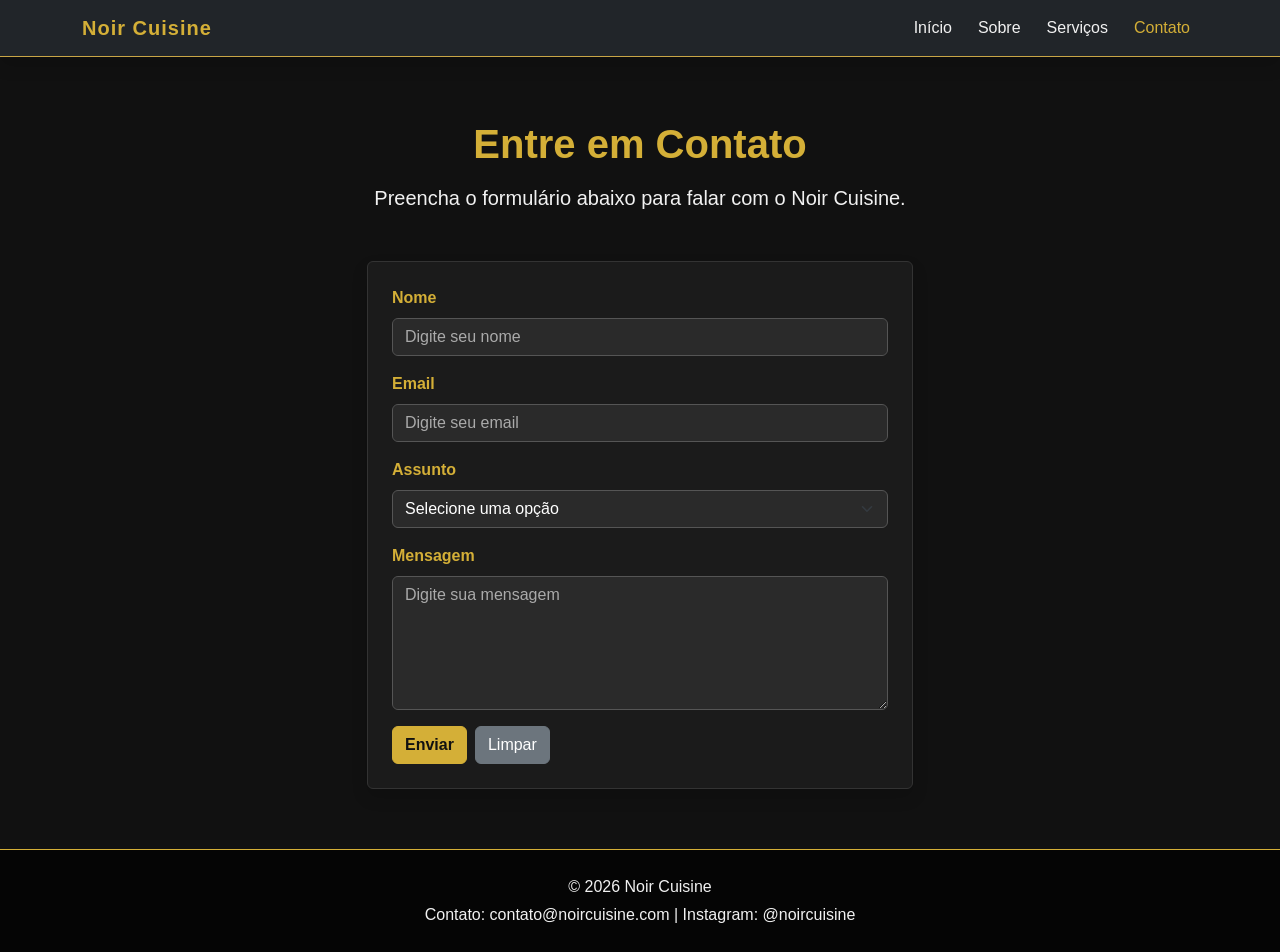
==== contato.html @ fc848b67 "versao 1.0" ====
<!DOCTYPE html>
<html lang="pt-BR">
<head>
    <meta charset="UTF-8">
    <meta name="viewport" content="width=device-width, initial-scale=1.0">
    <title>Noir Cuisine - Contato</title>

    <link href="https://cdn.jsdelivr.net/npm/bootstrap@5.3.3/dist/css/bootstrap.min.css" rel="stylesheet">
    <link rel="stylesheet" href="styles.css">
</head>
<body>

    <nav class="navbar navbar-expand-lg navbar-dark bg-dark fixed-top shadow">
        <div class="container">
            <a class="navbar-brand fw-bold" href="index.html">Noir Cuisine</a>

            <button class="navbar-toggler" type="button" data-bs-toggle="collapse" data-bs-target="#menu">
                <span class="navbar-toggler-icon"></span>
            </button>

            <div class="collapse navbar-collapse" id="menu">
                <ul class="navbar-nav ms-auto">
                    <li class="nav-item"><a class="nav-link" href="index.html">Início</a></li>
                    <li class="nav-item"><a class="nav-link" href="sobre.html">Sobre</a></li>
                    <li class="nav-item"><a class="nav-link" href="servicos.html">Serviços</a></li>
                    <li class="nav-item"><a class="nav-link active" href="contato.html">Contato</a></li>
                </ul>
            </div>
        </div>
    </nav>

    <main class="container pagina-interna">

        <section class="text-center mb-5">
            <h1 class="titulo">Entre em Contato</h1>
            <p class="lead">
                Preencha o formulário abaixo para falar com o Noir Cuisine.
            </p>
        </section>

        <!-- Formulário centralizado e responsivo -->
        <section class="row justify-content-center">
            <div class="col-md-8 col-lg-6">

                <form class="formulario p-4 rounded shadow">

                    <div class="mb-3">
                        <label for="nome" class="form-label">Nome</label>
                        <input type="text" class="form-control" id="nome" placeholder="Digite seu nome" required>
                    </div>

                    <div class="mb-3">
                        <label for="email" class="form-label">Email</label>
                        <input type="email" class="form-control" id="email" placeholder="Digite seu email" required>
                    </div>

                    <div class="mb-3">
                        <label for="assunto" class="form-label">Assunto</label>
                        <select class="form-select" id="assunto" required>
                            <option value="">Selecione uma opção</option>
                            <option value="reserva">Reserva de mesa</option>
                            <option value="evento">Evento privado</option>
                            <option value="duvida">Dúvida</option>
                            <option value="outro">Outro assunto</option>
                        </select>
                    </div>

                    <div class="mb-3">
                        <label for="mensagem" class="form-label">Mensagem</label>
                        <textarea class="form-control" id="mensagem" rows="5" placeholder="Digite sua mensagem" required></textarea>
                    </div>

                    <div class="d-flex gap-2">
                        <button type="submit" class="btn btn-primary">Enviar</button>
                        <button type="reset" class="btn btn-secondary">Limpar</button>
                    </div>

                </form>

            </div>
        </section>

    </main>

    <footer class="footer">
        <div class="container text-center">
            <p class="mb-1">&copy; 2026 Noir Cuisine</p>
            <p class="mb-0">Contato: contato@noircuisine.com | Instagram: @noircuisine</p>
        </div>
    </footer>

    <script src="https://cdn.jsdelivr.net/npm/bootstrap@5.3.3/dist/js/bootstrap.bundle.min.js"></script>

</body>
</html>
---- styles.css ----
/* Configuração geral */
* {
    margin: 0;
    padding: 0;
    box-sizing: border-box;
}

body {
    background-color: #111111;
    color: #f1f1f1;
    font-family: Arial, Helvetica, sans-serif;
}

/* Para compensar o menu fixo */
.pagina-interna {
    padding-top: 120px;
    min-height: 80vh;
}

/* Navbar */
.navbar {
    border-bottom: 1px solid #c9a646;
}

.navbar-brand {
    color: #d4af37 !important;
    letter-spacing: 1px;
}

.nav-link {
    color: #f1f1f1 !important;
    margin-left: 10px;
}

.nav-link:hover,
.nav-link.active {
    color: #d4af37 !important;
}

/* Carrossel */
.carousel {
    margin-top: 56px;
}

.carousel-img {
    height: 550px;
    object-fit: cover;
    filter: brightness(45%);
}

.carousel-caption {
    bottom: 35%;
}

.carousel-caption h1 {
    font-size: 55px;
    font-weight: bold;
    color: #d4af37;
    text-shadow: 2px 2px 8px #000;
}

.carousel-caption p {
    font-size: 22px;
    text-shadow: 2px 2px 8px #000;
}

/* Títulos */
.titulo {
    color: #d4af37;
    font-weight: bold;
    margin-bottom: 15px;
}

/* Cards */
.card-noir {
    background-color: #1b1b1b;
    color: #f1f1f1;
    border: 1px solid #333;
    transition: 0.3s;
}

.card-noir:hover {
    transform: translateY(-5px);
    border-color: #d4af37;
    box-shadow: 0 0 15px rgba(212, 175, 55, 0.3);
}

.card-noir img {
    height: 230px;
    object-fit: cover;
}

.card-title {
    color: #d4af37;
    font-weight: bold;
}

/* Botões */
.btn-primary {
    background-color: #d4af37;
    border-color: #d4af37;
    color: #111;
    font-weight: bold;
}

.btn-primary:hover {
    background-color: #b8942f;
    border-color: #b8942f;
    color: #111;
}

.btn-success {
    font-weight: bold;
}

.btn-danger {
    font-weight: bold;
}

.btn-outline-light:hover {
    color: #111;
}

/* Boxes informativos */
.box-info {
    background-color: #1b1b1b;
    padding: 25px;
    border-radius: 10px;
    border: 1px solid #333;
    height: 100%;
}

.box-info h4,
.box-info h5 {
    color: #d4af37;
    font-weight: bold;
}

/* Área destaque */
.area-destaque {
    background-color: #181818;
    border: 1px solid #333;
}

/* Formulário */
.formulario {
    background-color: #1b1b1b;
    border: 1px solid #333;
}

.form-label {
    color: #d4af37;
    font-weight: bold;
}

.form-control,
.form-select {
    background-color: #2a2a2a;
    color: #fff;
    border: 1px solid #555;
}

.form-control:focus,
.form-select:focus {
    background-color: #2a2a2a;
    color: #fff;
    border-color: #d4af37;
    box-shadow: 0 0 8px rgba(212, 175, 55, 0.5);
}

.form-control::placeholder {
    color: #aaa;
}

/* Rodapé */
.footer {
    background-color: #050505;
    color: #f1f1f1;
    padding: 25px 0;
    margin-top: 60px;
    border-top: 1px solid #d4af37;
}

/* Responsividade */
@media (max-width: 768px) {
    .carousel-img {
        height: 380px;
    }

    .carousel-caption {
        bottom: 25%;
    }

    .carousel-caption h1 {
        font-size: 34px;
    }

    .carousel-caption p {
        font-size: 16px;
    }

    .pagina-interna {
        padding-top: 100px;
    }
}
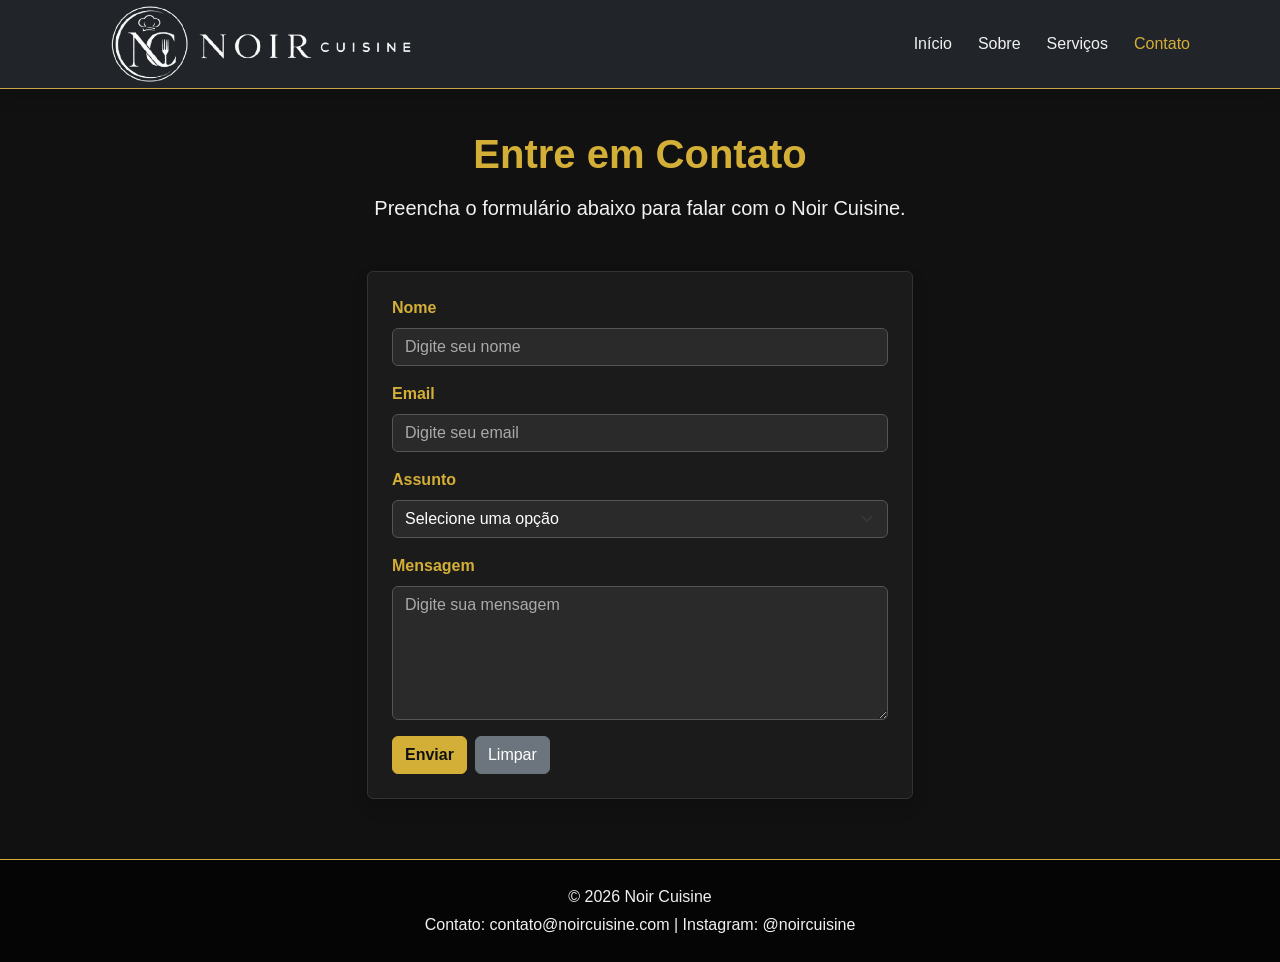
==== commit 10af6a2b: "versao 4.8" ====
--- a/contato.html
+++ b/contato.html
@@ -1,5 +1,6 @@
 <!DOCTYPE html>
 <html lang="pt-BR">
+
 <head>
     <meta charset="UTF-8">
     <meta name="viewport" content="width=device-width, initial-scale=1.0">
@@ -8,12 +9,16 @@
     <link href="https://cdn.jsdelivr.net/npm/bootstrap@5.3.3/dist/css/bootstrap.min.css" rel="stylesheet">
     <link rel="stylesheet" href="styles.css">
 </head>
+
 <body>
 
     <nav class="navbar navbar-expand-lg navbar-dark bg-dark fixed-top shadow">
         <div class="container">
-            <a class="navbar-brand fw-bold" href="index.html">Noir Cuisine</a>
 
+            <!-- LOGO NO LUGAR DO NOME DA EMPRESA -->
+            <a class="navbar-brand" href="index.html">
+                <img src="noircuisine_logo.png" alt="Logo Noir Cuisine" class="logo-navbar">
+            </a>
             <button class="navbar-toggler" type="button" data-bs-toggle="collapse" data-bs-target="#menu">
                 <span class="navbar-toggler-icon"></span>
             </button>
@@ -67,7 +72,8 @@
 
                     <div class="mb-3">
                         <label for="mensagem" class="form-label">Mensagem</label>
-                        <textarea class="form-control" id="mensagem" rows="5" placeholder="Digite sua mensagem" required></textarea>
+                        <textarea class="form-control" id="mensagem" rows="5" placeholder="Digite sua mensagem"
+                            required></textarea>
                     </div>
 
                     <div class="d-flex gap-2">
@@ -92,4 +98,5 @@
     <script src="https://cdn.jsdelivr.net/npm/bootstrap@5.3.3/dist/js/bootstrap.bundle.min.js"></script>
 
 </body>
+
 </html>
--- a/styles.css
+++ b/styles.css
@@ -13,23 +13,38 @@
 
 /* Para compensar o menu fixo */
 .pagina-interna {
-    padding-top: 120px;
+    padding-top: 130px;
     min-height: 80vh;
 }
 
 /* Navbar */
 .navbar {
     border-bottom: 1px solid #c9a646;
-}
-
+    padding-top: 5px;
+    padding-bottom: 5px;
+}
+
+/* Logo no lugar do nome da empresa */
 .navbar-brand {
     color: #d4af37 !important;
     letter-spacing: 1px;
-}
-
+    display: flex;
+    align-items: center;
+    padding: 0;
+}
+
+.logo-navbar {
+    height: 78px;
+    width: auto;
+    display: block;
+    object-fit: contain;
+}
+
+/* Menu */
 .nav-link {
     color: #f1f1f1 !important;
     margin-left: 10px;
+    font-weight: 500;
 }
 
 .nav-link:hover,
@@ -39,7 +54,7 @@
 
 /* Carrossel */
 .carousel {
-    margin-top: 56px;
+    margin-top: 88px;
 }
 
 .carousel-img {
@@ -62,6 +77,12 @@
 .carousel-caption p {
     font-size: 22px;
     text-shadow: 2px 2px 8px #000;
+}
+
+.noircuisine {
+    position: relative;
+    top: 160px;
+    right: 370px;
 }
 
 /* Títulos */
@@ -183,6 +204,14 @@
 
 /* Responsividade */
 @media (max-width: 768px) {
+    .logo-navbar {
+        height: 60px;
+    }
+
+    .carousel {
+        margin-top: 75px;
+    }
+
     .carousel-img {
         height: 380px;
     }
@@ -200,6 +229,20 @@
     }
 
     .pagina-interna {
-        padding-top: 100px;
+        padding-top: 110px;
+    }
+}
+
+@media (max-width: 480px) {
+    .logo-navbar {
+        height: 52px;
+    }
+
+    .carousel {
+        margin-top: 68px;
+    }
+
+    .nav-link {
+        margin-left: 0;
     }
 }
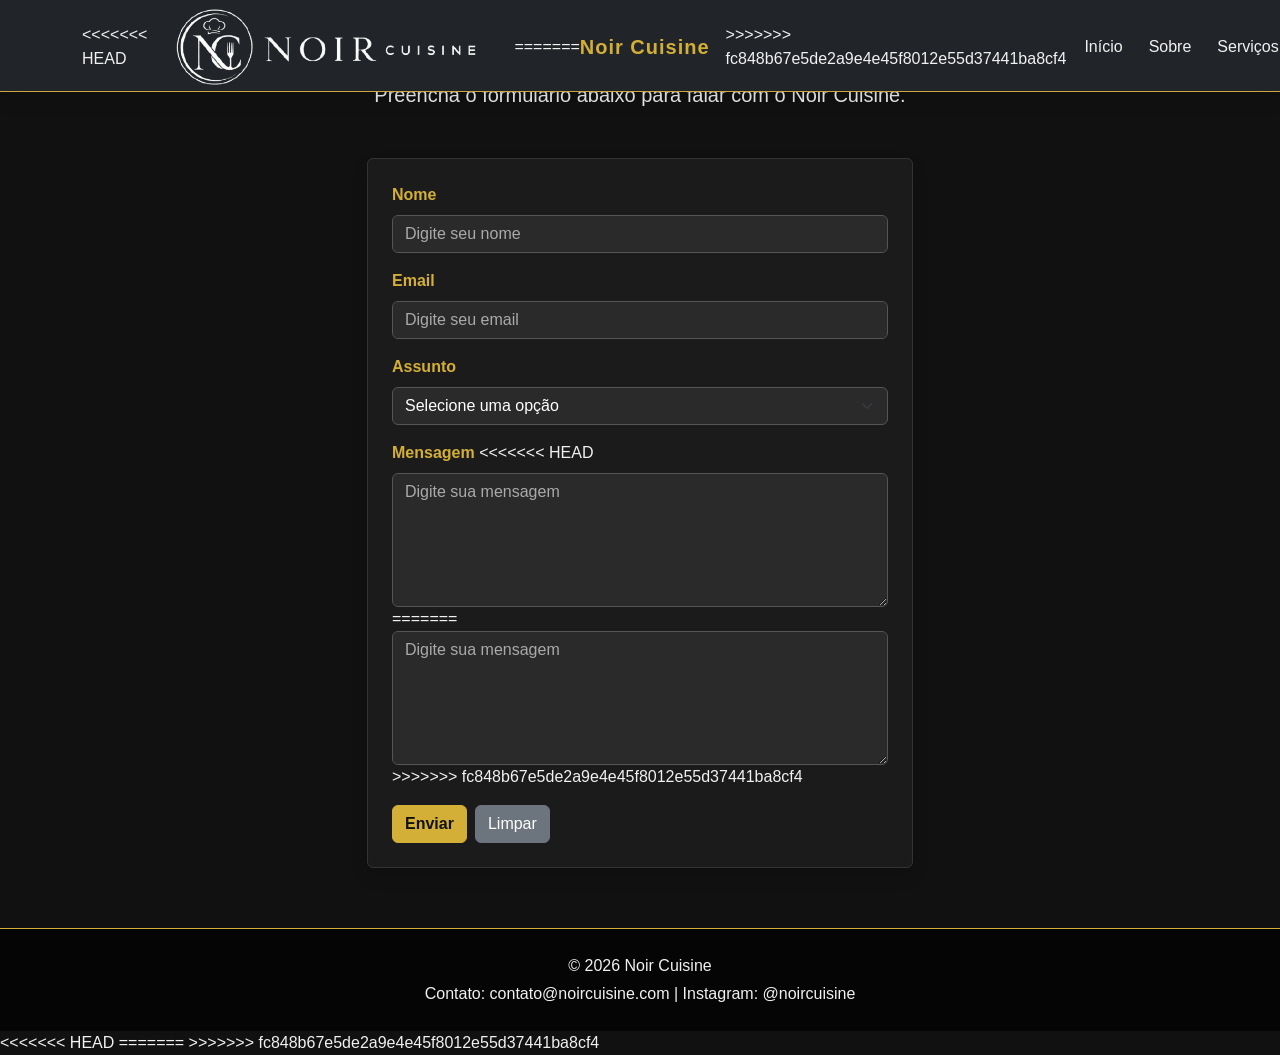
==== commit 5842e1a7: "versao 4.8" ====
--- a/contato.html
+++ b/contato.html
@@ -1,6 +1,9 @@
 <!DOCTYPE html>
 <html lang="pt-BR">
+<<<<<<< HEAD
 
+=======
+>>>>>>> fc848b67e5de2a9e4e45f8012e55d37441ba8cf4
 <head>
     <meta charset="UTF-8">
     <meta name="viewport" content="width=device-width, initial-scale=1.0">
@@ -9,16 +12,24 @@
     <link href="https://cdn.jsdelivr.net/npm/bootstrap@5.3.3/dist/css/bootstrap.min.css" rel="stylesheet">
     <link rel="stylesheet" href="styles.css">
 </head>
+<<<<<<< HEAD
 
+=======
+>>>>>>> fc848b67e5de2a9e4e45f8012e55d37441ba8cf4
 <body>
 
     <nav class="navbar navbar-expand-lg navbar-dark bg-dark fixed-top shadow">
         <div class="container">
+<<<<<<< HEAD
 
             <!-- LOGO NO LUGAR DO NOME DA EMPRESA -->
             <a class="navbar-brand" href="index.html">
                 <img src="noircuisine_logo.png" alt="Logo Noir Cuisine" class="logo-navbar">
             </a>
+=======
+            <a class="navbar-brand fw-bold" href="index.html">Noir Cuisine</a>
+
+>>>>>>> fc848b67e5de2a9e4e45f8012e55d37441ba8cf4
             <button class="navbar-toggler" type="button" data-bs-toggle="collapse" data-bs-target="#menu">
                 <span class="navbar-toggler-icon"></span>
             </button>
@@ -72,8 +83,12 @@
 
                     <div class="mb-3">
                         <label for="mensagem" class="form-label">Mensagem</label>
+<<<<<<< HEAD
                         <textarea class="form-control" id="mensagem" rows="5" placeholder="Digite sua mensagem"
                             required></textarea>
+=======
+                        <textarea class="form-control" id="mensagem" rows="5" placeholder="Digite sua mensagem" required></textarea>
+>>>>>>> fc848b67e5de2a9e4e45f8012e55d37441ba8cf4
                     </div>
 
                     <div class="d-flex gap-2">
@@ -98,5 +113,8 @@
     <script src="https://cdn.jsdelivr.net/npm/bootstrap@5.3.3/dist/js/bootstrap.bundle.min.js"></script>
 
 </body>
+<<<<<<< HEAD
 
+=======
+>>>>>>> fc848b67e5de2a9e4e45f8012e55d37441ba8cf4
 </html>
--- a/styles.css
+++ b/styles.css
@@ -13,13 +13,18 @@
 
 /* Para compensar o menu fixo */
 .pagina-interna {
+<<<<<<< HEAD
     padding-top: 130px;
+=======
+    padding-top: 120px;
+>>>>>>> fc848b67e5de2a9e4e45f8012e55d37441ba8cf4
     min-height: 80vh;
 }
 
 /* Navbar */
 .navbar {
     border-bottom: 1px solid #c9a646;
+<<<<<<< HEAD
     padding-top: 5px;
     padding-bottom: 5px;
 }
@@ -45,6 +50,18 @@
     color: #f1f1f1 !important;
     margin-left: 10px;
     font-weight: 500;
+=======
+}
+
+.navbar-brand {
+    color: #d4af37 !important;
+    letter-spacing: 1px;
+}
+
+.nav-link {
+    color: #f1f1f1 !important;
+    margin-left: 10px;
+>>>>>>> fc848b67e5de2a9e4e45f8012e55d37441ba8cf4
 }
 
 .nav-link:hover,
@@ -54,7 +71,11 @@
 
 /* Carrossel */
 .carousel {
+<<<<<<< HEAD
     margin-top: 88px;
+=======
+    margin-top: 56px;
+>>>>>>> fc848b67e5de2a9e4e45f8012e55d37441ba8cf4
 }
 
 .carousel-img {
@@ -79,12 +100,15 @@
     text-shadow: 2px 2px 8px #000;
 }
 
+<<<<<<< HEAD
 .noircuisine {
     position: relative;
     top: 160px;
     right: 370px;
 }
 
+=======
+>>>>>>> fc848b67e5de2a9e4e45f8012e55d37441ba8cf4
 /* Títulos */
 .titulo {
     color: #d4af37;
@@ -204,6 +228,7 @@
 
 /* Responsividade */
 @media (max-width: 768px) {
+<<<<<<< HEAD
     .logo-navbar {
         height: 60px;
     }
@@ -212,6 +237,8 @@
         margin-top: 75px;
     }
 
+=======
+>>>>>>> fc848b67e5de2a9e4e45f8012e55d37441ba8cf4
     .carousel-img {
         height: 380px;
     }
@@ -229,6 +256,7 @@
     }
 
     .pagina-interna {
+<<<<<<< HEAD
         padding-top: 110px;
     }
 }
@@ -244,5 +272,8 @@
 
     .nav-link {
         margin-left: 0;
+=======
+        padding-top: 100px;
+>>>>>>> fc848b67e5de2a9e4e45f8012e55d37441ba8cf4
     }
 }
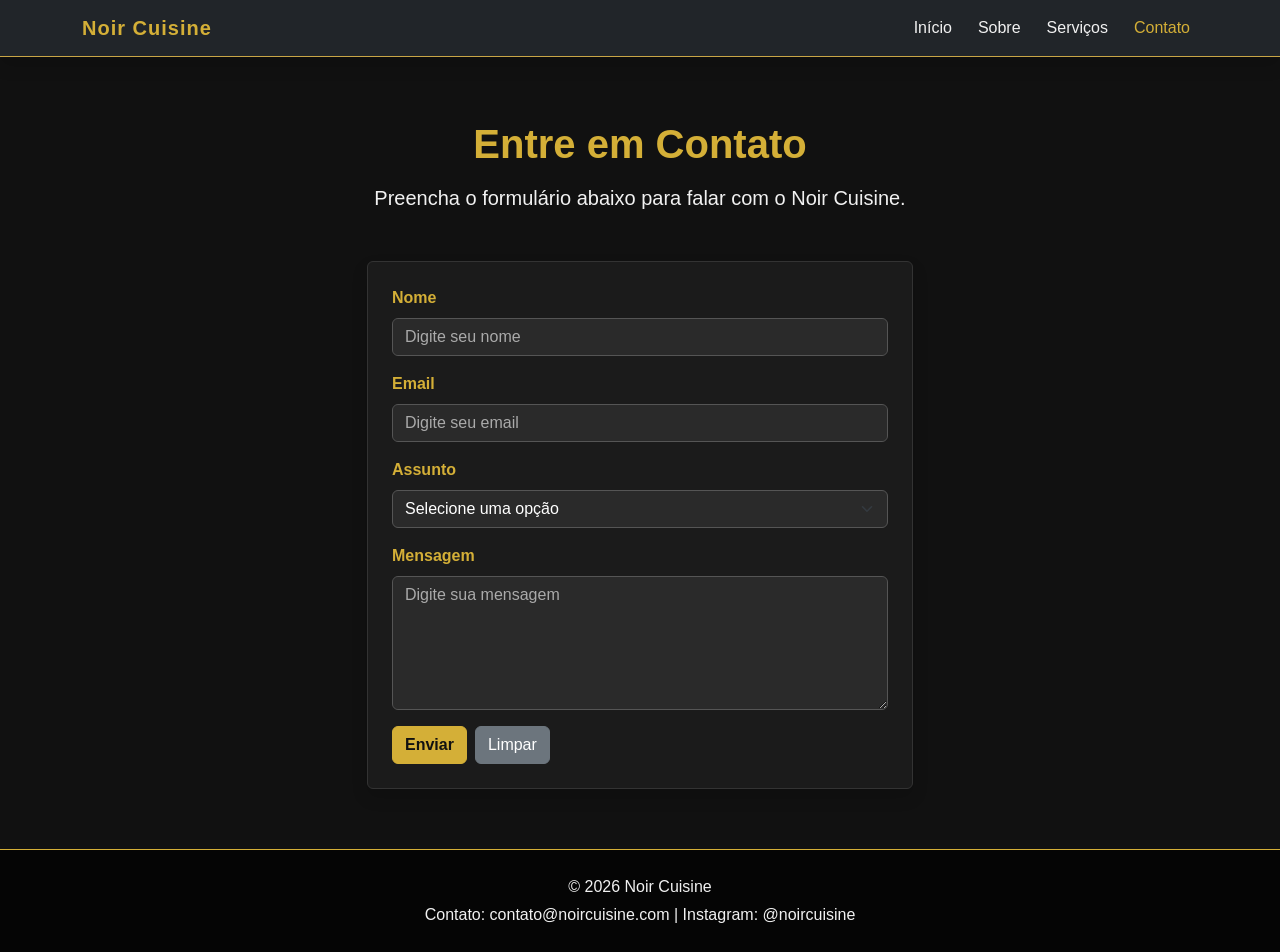
==== commit 0ffb9022: "versao 4.9" ====
--- a/contato.html
+++ b/contato.html
@@ -1,9 +1,5 @@
 <!DOCTYPE html>
 <html lang="pt-BR">
-<<<<<<< HEAD
-
-=======
->>>>>>> fc848b67e5de2a9e4e45f8012e55d37441ba8cf4
 <head>
     <meta charset="UTF-8">
     <meta name="viewport" content="width=device-width, initial-scale=1.0">
@@ -12,24 +8,12 @@
     <link href="https://cdn.jsdelivr.net/npm/bootstrap@5.3.3/dist/css/bootstrap.min.css" rel="stylesheet">
     <link rel="stylesheet" href="styles.css">
 </head>
-<<<<<<< HEAD
-
-=======
->>>>>>> fc848b67e5de2a9e4e45f8012e55d37441ba8cf4
 <body>
 
     <nav class="navbar navbar-expand-lg navbar-dark bg-dark fixed-top shadow">
         <div class="container">
-<<<<<<< HEAD
-
-            <!-- LOGO NO LUGAR DO NOME DA EMPRESA -->
-            <a class="navbar-brand" href="index.html">
-                <img src="noircuisine_logo.png" alt="Logo Noir Cuisine" class="logo-navbar">
-            </a>
-=======
             <a class="navbar-brand fw-bold" href="index.html">Noir Cuisine</a>
 
->>>>>>> fc848b67e5de2a9e4e45f8012e55d37441ba8cf4
             <button class="navbar-toggler" type="button" data-bs-toggle="collapse" data-bs-target="#menu">
                 <span class="navbar-toggler-icon"></span>
             </button>
@@ -83,12 +67,7 @@
 
                     <div class="mb-3">
                         <label for="mensagem" class="form-label">Mensagem</label>
-<<<<<<< HEAD
-                        <textarea class="form-control" id="mensagem" rows="5" placeholder="Digite sua mensagem"
-                            required></textarea>
-=======
                         <textarea class="form-control" id="mensagem" rows="5" placeholder="Digite sua mensagem" required></textarea>
->>>>>>> fc848b67e5de2a9e4e45f8012e55d37441ba8cf4
                     </div>
 
                     <div class="d-flex gap-2">
@@ -113,8 +92,4 @@
     <script src="https://cdn.jsdelivr.net/npm/bootstrap@5.3.3/dist/js/bootstrap.bundle.min.js"></script>
 
 </body>
-<<<<<<< HEAD
-
-=======
->>>>>>> fc848b67e5de2a9e4e45f8012e55d37441ba8cf4
 </html>
--- a/styles.css
+++ b/styles.css
@@ -13,55 +13,23 @@
 
 /* Para compensar o menu fixo */
 .pagina-interna {
-<<<<<<< HEAD
-    padding-top: 130px;
-=======
     padding-top: 120px;
->>>>>>> fc848b67e5de2a9e4e45f8012e55d37441ba8cf4
     min-height: 80vh;
 }
 
 /* Navbar */
 .navbar {
     border-bottom: 1px solid #c9a646;
-<<<<<<< HEAD
-    padding-top: 5px;
-    padding-bottom: 5px;
-}
-
-/* Logo no lugar do nome da empresa */
+}
+
 .navbar-brand {
     color: #d4af37 !important;
     letter-spacing: 1px;
-    display: flex;
-    align-items: center;
-    padding: 0;
-}
-
-.logo-navbar {
-    height: 78px;
-    width: auto;
-    display: block;
-    object-fit: contain;
-}
-
-/* Menu */
+}
+
 .nav-link {
     color: #f1f1f1 !important;
     margin-left: 10px;
-    font-weight: 500;
-=======
-}
-
-.navbar-brand {
-    color: #d4af37 !important;
-    letter-spacing: 1px;
-}
-
-.nav-link {
-    color: #f1f1f1 !important;
-    margin-left: 10px;
->>>>>>> fc848b67e5de2a9e4e45f8012e55d37441ba8cf4
 }
 
 .nav-link:hover,
@@ -71,11 +39,7 @@
 
 /* Carrossel */
 .carousel {
-<<<<<<< HEAD
-    margin-top: 88px;
-=======
     margin-top: 56px;
->>>>>>> fc848b67e5de2a9e4e45f8012e55d37441ba8cf4
 }
 
 .carousel-img {
@@ -100,15 +64,6 @@
     text-shadow: 2px 2px 8px #000;
 }
 
-<<<<<<< HEAD
-.noircuisine {
-    position: relative;
-    top: 160px;
-    right: 370px;
-}
-
-=======
->>>>>>> fc848b67e5de2a9e4e45f8012e55d37441ba8cf4
 /* Títulos */
 .titulo {
     color: #d4af37;
@@ -228,17 +183,6 @@
 
 /* Responsividade */
 @media (max-width: 768px) {
-<<<<<<< HEAD
-    .logo-navbar {
-        height: 60px;
-    }
-
-    .carousel {
-        margin-top: 75px;
-    }
-
-=======
->>>>>>> fc848b67e5de2a9e4e45f8012e55d37441ba8cf4
     .carousel-img {
         height: 380px;
     }
@@ -256,24 +200,6 @@
     }
 
     .pagina-interna {
-<<<<<<< HEAD
-        padding-top: 110px;
-    }
-}
-
-@media (max-width: 480px) {
-    .logo-navbar {
-        height: 52px;
-    }
-
-    .carousel {
-        margin-top: 68px;
-    }
-
-    .nav-link {
-        margin-left: 0;
-=======
         padding-top: 100px;
->>>>>>> fc848b67e5de2a9e4e45f8012e55d37441ba8cf4
     }
 }
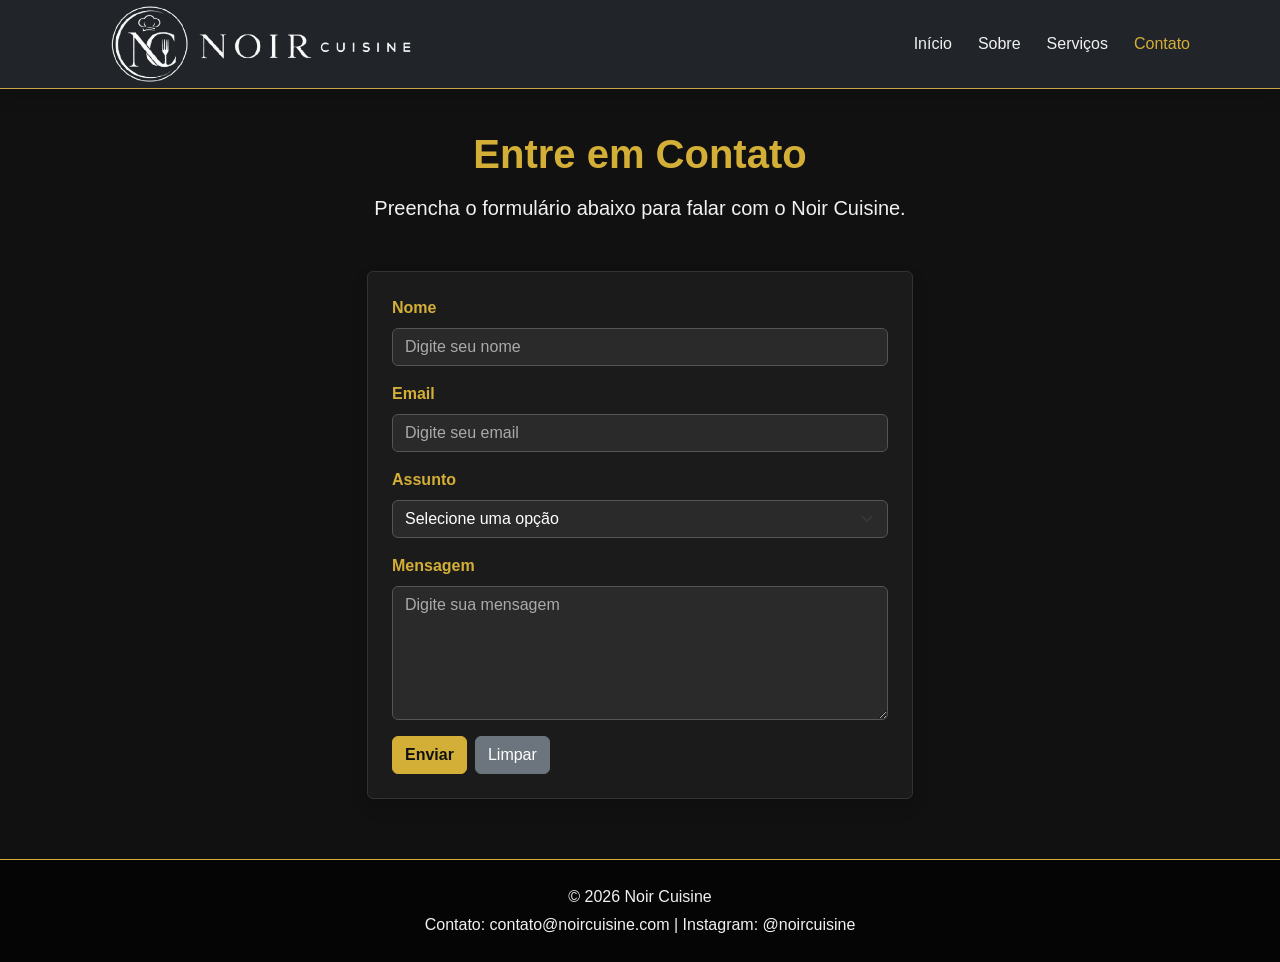
==== commit 810ee57b: "versao 5.0" ====
--- a/contato.html
+++ b/contato.html
@@ -12,8 +12,11 @@
 
     <nav class="navbar navbar-expand-lg navbar-dark bg-dark fixed-top shadow">
         <div class="container">
-            <a class="navbar-brand fw-bold" href="index.html">Noir Cuisine</a>
 
+            <!-- LOGO NO LUGAR DO NOME DA EMPRESA -->
+            <a class="navbar-brand" href="index.html">
+                <img src="noircuisine_logo.png" alt="Logo Noir Cuisine" class="logo-navbar">
+            </a>
             <button class="navbar-toggler" type="button" data-bs-toggle="collapse" data-bs-target="#menu">
                 <span class="navbar-toggler-icon"></span>
             </button>
@@ -67,7 +70,8 @@
 
                     <div class="mb-3">
                         <label for="mensagem" class="form-label">Mensagem</label>
-                        <textarea class="form-control" id="mensagem" rows="5" placeholder="Digite sua mensagem" required></textarea>
+                        <textarea class="form-control" id="mensagem" rows="5" placeholder="Digite sua mensagem"
+                            required></textarea>
                     </div>
 
                     <div class="d-flex gap-2">
--- a/styles.css
+++ b/styles.css
@@ -13,23 +13,38 @@
 
 /* Para compensar o menu fixo */
 .pagina-interna {
-    padding-top: 120px;
+    padding-top: 130px;
     min-height: 80vh;
 }
 
 /* Navbar */
 .navbar {
     border-bottom: 1px solid #c9a646;
-}
-
+    padding-top: 5px;
+    padding-bottom: 5px;
+}
+
+/* Logo no lugar do nome da empresa */
 .navbar-brand {
     color: #d4af37 !important;
     letter-spacing: 1px;
-}
-
+    display: flex;
+    align-items: center;
+    padding: 0;
+}
+
+.logo-navbar {
+    height: 78px;
+    width: auto;
+    display: block;
+    object-fit: contain;
+}
+
+/* Menu */
 .nav-link {
     color: #f1f1f1 !important;
     margin-left: 10px;
+    font-weight: 500;
 }
 
 .nav-link:hover,
@@ -39,7 +54,7 @@
 
 /* Carrossel */
 .carousel {
-    margin-top: 56px;
+    margin-top: 88px;
 }
 
 .carousel-img {
@@ -62,6 +77,12 @@
 .carousel-caption p {
     font-size: 22px;
     text-shadow: 2px 2px 8px #000;
+}
+
+.noircuisine {
+    position: relative;
+    top: 160px;
+    right: 370px;
 }
 
 /* Títulos */
@@ -183,6 +204,14 @@
 
 /* Responsividade */
 @media (max-width: 768px) {
+    .logo-navbar {
+        height: 60px;
+    }
+
+    .carousel {
+        margin-top: 75px;
+    }
+
     .carousel-img {
         height: 380px;
     }
@@ -200,6 +229,20 @@
     }
 
     .pagina-interna {
-        padding-top: 100px;
+        padding-top: 110px;
+    }
+}
+
+@media (max-width: 480px) {
+    .logo-navbar {
+        height: 52px;
+    }
+
+    .carousel {
+        margin-top: 68px;
+    }
+
+    .nav-link {
+        margin-left: 0;
     }
 }
